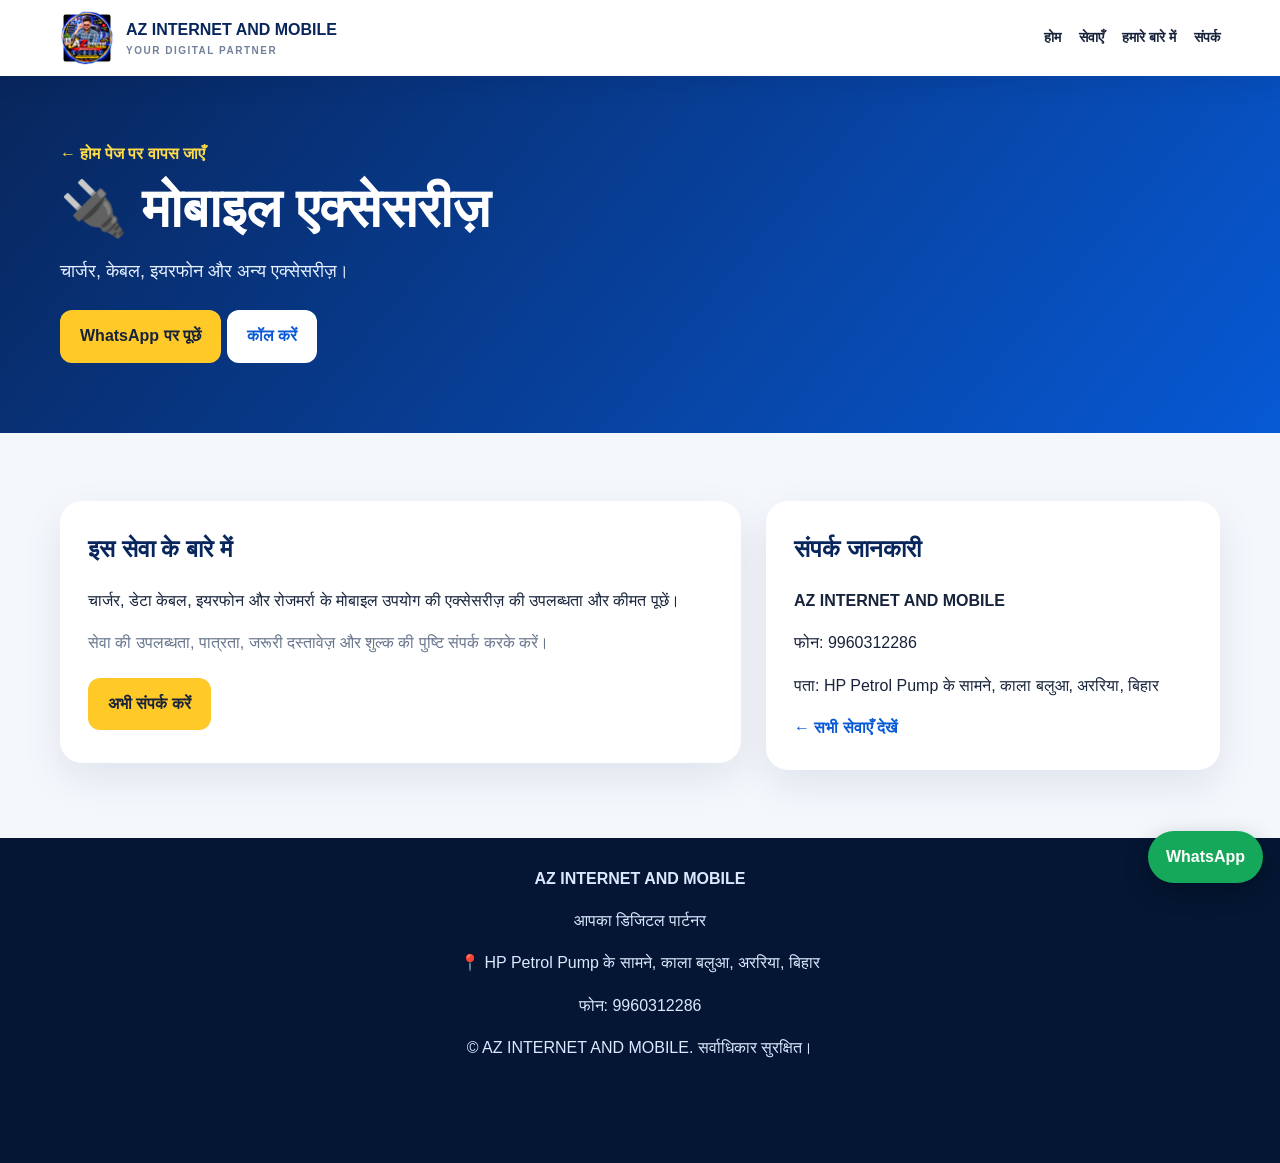
==== accessories.html @ c12c8dd1 "Add files via upload" ====
<!doctype html><html lang="hi"><head><meta charset="utf-8"><meta name="viewport" content="width=device-width,initial-scale=1"><meta name="theme-color" content="#08265c"><title>मोबाइल एक्सेसरीज़ | AZ INTERNET AND MOBILE</title><link rel="stylesheet" href="style.css"></head><body><header><div class="wrap nav"><a class="brand" href="index.html"><img src="az-logo.png" alt="AZ logo"><span>AZ INTERNET AND MOBILE<small>YOUR DIGITAL PARTNER</small></span></a><nav><a href="index.html">होम</a><a href="index.html#services">सेवाएँ</a><a href="index.html#about">हमारे बारे में</a><a href="index.html#contact">संपर्क</a></nav></div></header><main><section class="detail"><div class="wrap"><a class="back" style="color:#ffdc4a" href="index.html">← होम पेज पर वापस जाएँ</a><h1>🔌 मोबाइल एक्सेसरीज़</h1><p>चार्जर, केबल, इयरफोन और अन्य एक्सेसरीज़।</p><a class="btn yellow" href="https://wa.me/919960312286?text=मोबाइल एक्सेसरीज़%20ke%20baare%20mein%20jankari%20chahiye" target="_blank" rel="noopener">WhatsApp पर पूछें</a><a class="btn white" href="tel:+919960312286">कॉल करें</a></div></section><section><div class="wrap detail-grid"><div class="detail-card"><h2>इस सेवा के बारे में</h2><p>चार्जर, डेटा केबल, इयरफोन और रोजमर्रा के मोबाइल उपयोग की एक्सेसरीज़ की उपलब्धता और कीमत पूछें।</p><p class="muted">सेवा की उपलब्धता, पात्रता, जरूरी दस्तावेज़ और शुल्क की पुष्टि संपर्क करके करें।</p><a class="btn yellow" href="https://wa.me/919960312286" target="_blank" rel="noopener">अभी संपर्क करें</a></div><div class="detail-card"><h2>संपर्क जानकारी</h2><p><strong>AZ INTERNET AND MOBILE</strong></p><p>फोन: 9960312286</p><p>पता: HP Petrol Pump के सामने, काला बलुआ, अररिया, बिहार</p><a class="back" href="index.html">← सभी सेवाएँ देखें</a></div></div></section></main><footer><div class="wrap"><strong>AZ INTERNET AND MOBILE</strong><p>आपका डिजिटल पार्टनर</p><p>📍 HP Petrol Pump के सामने, काला बलुआ, अररिया, बिहार</p><p>फोन: 9960312286</p><p>© AZ INTERNET AND MOBILE. सर्वाधिकार सुरक्षित।</p></div></footer><a class="float" href="https://wa.me/919960312286" target="_blank" rel="noopener">WhatsApp</a></body></html>
---- style.css ----
:root{--navy:#08265c;--blue:#0759d5;--yellow:#ffc928;--ink:#17233b;--muted:#66748c;--paper:#f4f7fc}
*{box-sizing:border-box}html{scroll-behavior:smooth}body{margin:0;font-family:Arial,"Noto Sans Devanagari",sans-serif;color:var(--ink);background:var(--paper);line-height:1.65}a{text-decoration:none;color:inherit}.wrap{width:min(1160px,92%);margin:auto}
header{position:sticky;top:0;z-index:10;background:#fff;box-shadow:0 5px 24px #00143a18}.nav{min-height:76px;display:flex;align-items:center;justify-content:space-between;gap:18px}.brand{display:flex;align-items:center;gap:12px;font-weight:900;color:var(--navy)}.brand img{width:54px;height:54px;object-fit:cover;border-radius:14px}.brand small{display:block;font-size:10px;letter-spacing:1.5px;color:#73809a}nav{display:flex;gap:18px;flex-wrap:wrap;font-weight:700;font-size:14px}nav a:hover{color:var(--blue)}
.hero{background:radial-gradient(circle at 85% 5%,#267df0,#0b438f 42%,#08265c 82%);color:white;padding:66px 0}.hero-grid{display:grid;grid-template-columns:1.1fr .9fr;gap:35px;align-items:center}.tag{display:inline-block;background:#ffffff18;border:1px solid #ffffff55;border-radius:30px;padding:7px 15px;font-weight:700}.hero h1{font-size:clamp(36px,5vw,62px);line-height:1.12;margin:18px 0}.hero h1 em{font-style:normal;color:var(--yellow)}.hero p{font-size:18px;color:#e2edff;max-width:650px}.hero-art{width:100%;max-height:390px;object-fit:contain;border-radius:24px;filter:drop-shadow(0 20px 28px #0007)}
.btn{display:inline-flex;align-items:center;justify-content:center;padding:13px 20px;border-radius:12px;font-weight:800;margin:5px 6px 5px 0;transition:.2s}.btn:hover{transform:translateY(-2px)}.yellow{background:var(--yellow);color:#17233b}.green{background:#16a85a;color:white}.white{background:#fff;color:var(--blue)}.outline{border:1px solid #ffffff88;color:#fff}.strip{background:#fff;padding:15px 0;text-align:center;color:var(--navy);font-weight:800}.strip span{margin:0 12px}
section{padding:68px 0}.heading{text-align:center;margin-bottom:32px}.heading small{color:var(--blue);font-weight:900;letter-spacing:2px}.heading h2{font-size:clamp(28px,4vw,40px);color:var(--navy);margin:8px 0}.heading p,.muted{color:var(--muted)}
.services{display:grid;grid-template-columns:repeat(3,1fr);gap:18px}.service{display:block;background:#fff;border:1px solid #e3eaf5;border-radius:20px;padding:24px;box-shadow:0 12px 30px #08265c0c;transition:.22s}.service:hover{transform:translateY(-6px);border-color:var(--yellow);box-shadow:0 18px 35px #08265c18}.ico{width:56px;height:56px;border-radius:17px;background:#fff4c8;display:grid;place-items:center;font-size:29px}.service h3{color:var(--navy);margin:13px 0 5px}.service p{margin:0;color:var(--muted);font-size:14px}.arrow{color:var(--blue);font-weight:900;display:inline-block;margin-top:14px}
.about{background:white}.about-grid{display:grid;grid-template-columns:1fr 1fr;gap:36px;align-items:center}.about img{width:100%;border-radius:22px;box-shadow:0 16px 40px #092b5c20}.about h2{font-size:36px;color:var(--navy);line-height:1.2}.contact{background:linear-gradient(120deg,#08265c,#0759d5);color:white}.contact h2{font-size:36px;margin:4px 0}.contact p{color:#e4edff}footer{background:#041633;color:#dce8ff;text-align:center;padding:28px 0 85px}.float{position:fixed;right:17px;bottom:17px;z-index:20;background:#16a85a;color:white;border-radius:40px;padding:13px 18px;font-weight:900;box-shadow:0 8px 25px #0004}
.detail{background:linear-gradient(130deg,#08265c,#0759d5);color:#fff;padding:65px 0}.detail h1{font-size:clamp(34px,5vw,54px);line-height:1.15;margin:10px 0}.detail p{font-size:18px;color:#e5efff;max-width:760px}.detail-card{background:#fff;border-radius:22px;padding:28px;box-shadow:0 15px 40px #001b4a16}.detail-grid{display:grid;grid-template-columns:1.2fr .8fr;gap:25px;align-items:start}.detail-card h2{color:var(--navy);margin-top:0}.back{color:var(--blue);font-weight:800}
@media(max-width:760px){.nav{align-items:flex-start;flex-direction:column;padding:12px 0}nav{gap:12px}.hero-grid,.about-grid,.detail-grid{grid-template-columns:1fr}.hero{padding:45px 0}.hero-art{max-height:280px}.services{grid-template-columns:repeat(2,1fr)}section{padding:48px 0}}
@media(max-width:480px){.services{grid-template-columns:1fr}.brand img{width:48px;height:48px}.hero p{font-size:16px}.strip span{display:inline-block;margin:3px 6px}}
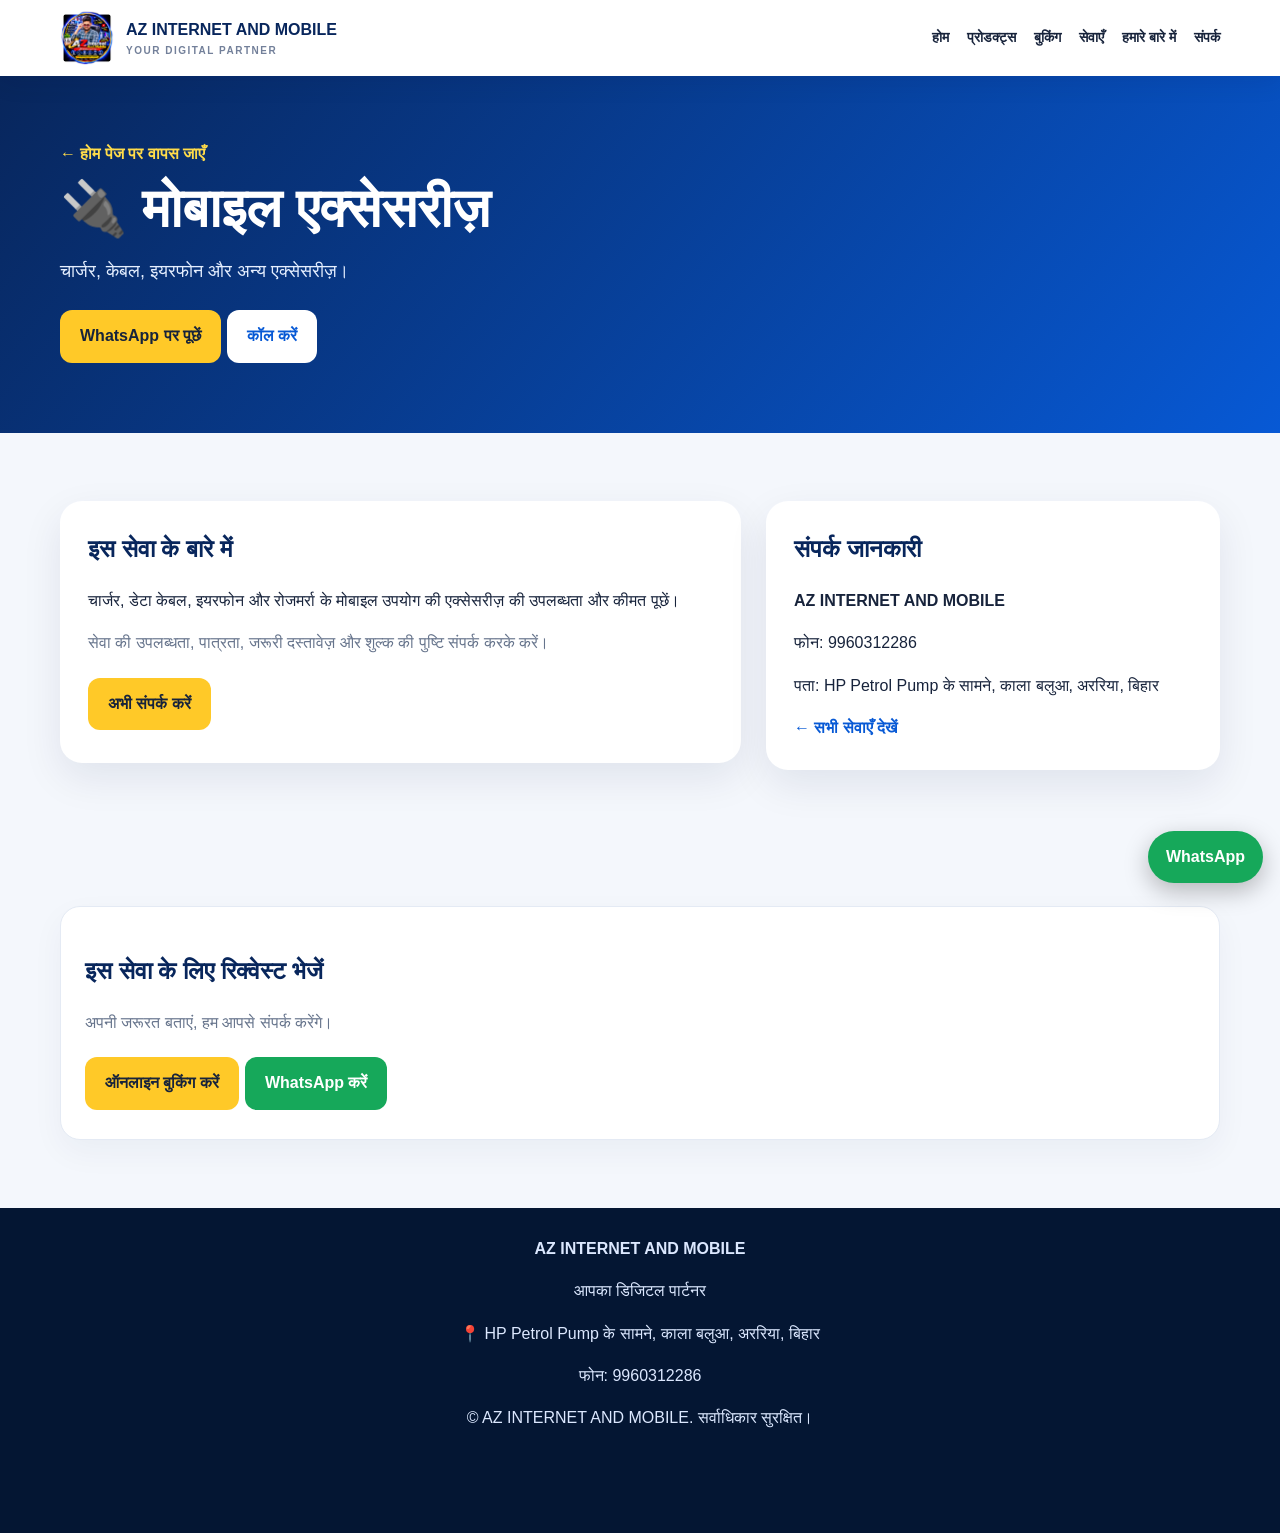
==== commit df46740e: "Add files via upload" ====
--- a/accessories.html
+++ b/accessories.html
@@ -1 +1 @@
-<!doctype html><html lang="hi"><head><meta charset="utf-8"><meta name="viewport" content="width=device-width,initial-scale=1"><meta name="theme-color" content="#08265c"><title>मोबाइल एक्सेसरीज़ | AZ INTERNET AND MOBILE</title><link rel="stylesheet" href="style.css"></head><body><header><div class="wrap nav"><a class="brand" href="index.html"><img src="az-logo.png" alt="AZ logo"><span>AZ INTERNET AND MOBILE<small>YOUR DIGITAL PARTNER</small></span></a><nav><a href="index.html">होम</a><a href="index.html#services">सेवाएँ</a><a href="index.html#about">हमारे बारे में</a><a href="index.html#contact">संपर्क</a></nav></div></header><main><section class="detail"><div class="wrap"><a class="back" style="color:#ffdc4a" href="index.html">← होम पेज पर वापस जाएँ</a><h1>🔌 मोबाइल एक्सेसरीज़</h1><p>चार्जर, केबल, इयरफोन और अन्य एक्सेसरीज़।</p><a class="btn yellow" href="https://wa.me/919960312286?text=मोबाइल एक्सेसरीज़%20ke%20baare%20mein%20jankari%20chahiye" target="_blank" rel="noopener">WhatsApp पर पूछें</a><a class="btn white" href="tel:+919960312286">कॉल करें</a></div></section><section><div class="wrap detail-grid"><div class="detail-card"><h2>इस सेवा के बारे में</h2><p>चार्जर, डेटा केबल, इयरफोन और रोजमर्रा के मोबाइल उपयोग की एक्सेसरीज़ की उपलब्धता और कीमत पूछें।</p><p class="muted">सेवा की उपलब्धता, पात्रता, जरूरी दस्तावेज़ और शुल्क की पुष्टि संपर्क करके करें।</p><a class="btn yellow" href="https://wa.me/919960312286" target="_blank" rel="noopener">अभी संपर्क करें</a></div><div class="detail-card"><h2>संपर्क जानकारी</h2><p><strong>AZ INTERNET AND MOBILE</strong></p><p>फोन: 9960312286</p><p>पता: HP Petrol Pump के सामने, काला बलुआ, अररिया, बिहार</p><a class="back" href="index.html">← सभी सेवाएँ देखें</a></div></div></section></main><footer><div class="wrap"><strong>AZ INTERNET AND MOBILE</strong><p>आपका डिजिटल पार्टनर</p><p>📍 HP Petrol Pump के सामने, काला बलुआ, अररिया, बिहार</p><p>फोन: 9960312286</p><p>© AZ INTERNET AND MOBILE. सर्वाधिकार सुरक्षित।</p></div></footer><a class="float" href="https://wa.me/919960312286" target="_blank" rel="noopener">WhatsApp</a></body></html>+<!doctype html><html lang="hi"><head><meta charset="utf-8"><meta name="viewport" content="width=device-width,initial-scale=1"><meta name="theme-color" content="#08265c"><title>मोबाइल एक्सेसरीज़ | AZ INTERNET AND MOBILE</title><link rel="stylesheet" href="style.css"></head><body><header><div class="wrap nav"><a class="brand" href="index.html"><img src="az-logo.png" alt="AZ logo"><span>AZ INTERNET AND MOBILE<small>YOUR DIGITAL PARTNER</small></span></a><nav><a href="index.html">होम</a><a href="products.html">प्रोडक्ट्स</a><a href="booking.html">बुकिंग</a><a href="index.html#services">सेवाएँ</a><a href="index.html#about">हमारे बारे में</a><a href="index.html#contact">संपर्क</a></nav></div></header><main><section class="detail"><div class="wrap"><a class="back" style="color:#ffdc4a" href="index.html">← होम पेज पर वापस जाएँ</a><h1>🔌 मोबाइल एक्सेसरीज़</h1><p>चार्जर, केबल, इयरफोन और अन्य एक्सेसरीज़।</p><a class="btn yellow" href="https://wa.me/919960312286?text=मोबाइल एक्सेसरीज़%20ke%20baare%20mein%20jankari%20chahiye" target="_blank" rel="noopener">WhatsApp पर पूछें</a><a class="btn white" href="tel:+919960312286">कॉल करें</a></div></section><section><div class="wrap detail-grid"><div class="detail-card"><h2>इस सेवा के बारे में</h2><p>चार्जर, डेटा केबल, इयरफोन और रोजमर्रा के मोबाइल उपयोग की एक्सेसरीज़ की उपलब्धता और कीमत पूछें।</p><p class="muted">सेवा की उपलब्धता, पात्रता, जरूरी दस्तावेज़ और शुल्क की पुष्टि संपर्क करके करें।</p><a class="btn yellow" href="https://wa.me/919960312286" target="_blank" rel="noopener">अभी संपर्क करें</a></div><div class="detail-card"><h2>संपर्क जानकारी</h2><p><strong>AZ INTERNET AND MOBILE</strong></p><p>फोन: 9960312286</p><p>पता: HP Petrol Pump के सामने, काला बलुआ, अररिया, बिहार</p><a class="back" href="index.html">← सभी सेवाएँ देखें</a></div></div></section><section><div class="wrap panel"><h2 style="color:var(--navy)">इस सेवा के लिए रिक्वेस्ट भेजें</h2><p class="muted">अपनी जरूरत बताएं, हम आपसे संपर्क करेंगे।</p><a class="btn yellow" href="booking.html">ऑनलाइन बुकिंग करें</a><a class="btn green" href="https://wa.me/919960312286" target="_blank" rel="noopener">WhatsApp करें</a></div></section></main><footer><div class="wrap"><strong>AZ INTERNET AND MOBILE</strong><p>आपका डिजिटल पार्टनर</p><p>📍 HP Petrol Pump के सामने, काला बलुआ, अररिया, बिहार</p><p>फोन: 9960312286</p><p>© AZ INTERNET AND MOBILE. सर्वाधिकार सुरक्षित।</p></div></footer><a class="float" href="https://wa.me/919960312286" target="_blank" rel="noopener">WhatsApp</a></body></html>
--- a/style.css
+++ b/style.css
@@ -10,3 +10,8 @@
 .detail{background:linear-gradient(130deg,#08265c,#0759d5);color:#fff;padding:65px 0}.detail h1{font-size:clamp(34px,5vw,54px);line-height:1.15;margin:10px 0}.detail p{font-size:18px;color:#e5efff;max-width:760px}.detail-card{background:#fff;border-radius:22px;padding:28px;box-shadow:0 15px 40px #001b4a16}.detail-grid{display:grid;grid-template-columns:1.2fr .8fr;gap:25px;align-items:start}.detail-card h2{color:var(--navy);margin-top:0}.back{color:var(--blue);font-weight:800}
 @media(max-width:760px){.nav{align-items:flex-start;flex-direction:column;padding:12px 0}nav{gap:12px}.hero-grid,.about-grid,.detail-grid{grid-template-columns:1fr}.hero{padding:45px 0}.hero-art{max-height:280px}.services{grid-template-columns:repeat(2,1fr)}section{padding:48px 0}}
 @media(max-width:480px){.services{grid-template-columns:1fr}.brand img{width:48px;height:48px}.hero p{font-size:16px}.strip span{display:inline-block;margin:3px 6px}}
+
+/* Complete business system additions */
+.pill{display:inline-block;padding:6px 12px;border-radius:99px;background:#fff3bf;color:#694900;font-weight:800;font-size:12px}.panel{background:#fff;border:1px solid #e4eaf4;border-radius:20px;padding:24px;box-shadow:0 12px 32px #08265c0c}.form-grid{display:grid;grid-template-columns:repeat(2,minmax(0,1fr));gap:14px}.field{display:flex;flex-direction:column;gap:6px}.field.full{grid-column:1/-1}.field label{font-size:13px;font-weight:800;color:var(--navy)}input,select,textarea{font:inherit;padding:12px 13px;border:1px solid #d8e1ef;border-radius:11px;background:#fff;color:var(--ink);width:100%}textarea{min-height:110px;resize:vertical}.btn.blue{background:var(--blue);color:#fff}.btn.dark{background:var(--navy);color:#fff}.notice{background:#fff8dc;border:1px solid #ffe28a;border-radius:12px;padding:13px;color:#684b00;font-size:13px}.product-grid{display:grid;grid-template-columns:repeat(3,1fr);gap:18px}.product-card{background:#fff;border:1px solid #e3eaf5;border-radius:18px;overflow:hidden}.product-visual{height:155px;background:linear-gradient(135deg,#e9f1ff,#fff5c8);display:grid;place-items:center;font-size:58px}.product-info{padding:18px}.product-info h3{margin:0;color:var(--navy)}.price{font-weight:900;color:var(--blue);font-size:20px}.muted-small{font-size:12px;color:var(--muted)}.admin-shell{display:grid;grid-template-columns:220px 1fr;gap:20px;align-items:start}.admin-side{background:var(--navy);color:#fff;border-radius:18px;padding:16px;position:sticky;top:95px}.admin-side button{display:block;width:100%;text-align:left;background:transparent;border:0;color:#fff;padding:12px;border-radius:9px;font-weight:700;cursor:pointer}.admin-side button.active,.admin-side button:hover{background:#ffffff20;color:var(--yellow)}.stat-grid{display:grid;grid-template-columns:repeat(3,1fr);gap:14px}.stat{background:#fff;border:1px solid #e3eaf5;border-radius:15px;padding:18px}.stat b{display:block;font-size:28px;color:var(--blue)}.table-wrap{overflow:auto}table{width:100%;border-collapse:collapse;background:#fff}th,td{padding:12px;text-align:left;border-bottom:1px solid #e9eef6;font-size:13px;vertical-align:top}th{background:#f2f6fc;color:var(--navy)}.status{padding:4px 9px;border-radius:20px;background:#fff3bf;font-weight:800;font-size:11px}.admin-actions{display:flex;gap:8px;flex-wrap:wrap}.admin-actions button,.mini-btn{border:0;border-radius:8px;padding:8px 11px;background:#eaf1ff;color:var(--navy);font-weight:800;cursor:pointer}.empty{padding:25px;text-align:center;color:var(--muted)}.topline{display:flex;justify-content:space-between;align-items:center;gap:12px;flex-wrap:wrap;margin-bottom:18px}
+@media(max-width:760px){.product-grid{grid-template-columns:repeat(2,1fr)}.admin-shell{grid-template-columns:1fr}.admin-side{position:static;display:flex;overflow:auto;gap:5px}.admin-side button{white-space:nowrap;width:auto}.stat-grid{grid-template-columns:repeat(2,1fr)}}
+@media(max-width:480px){.product-grid{grid-template-columns:1fr}.form-grid{grid-template-columns:1fr}.field.full{grid-column:auto}.stat-grid{grid-template-columns:1fr 1fr}}
